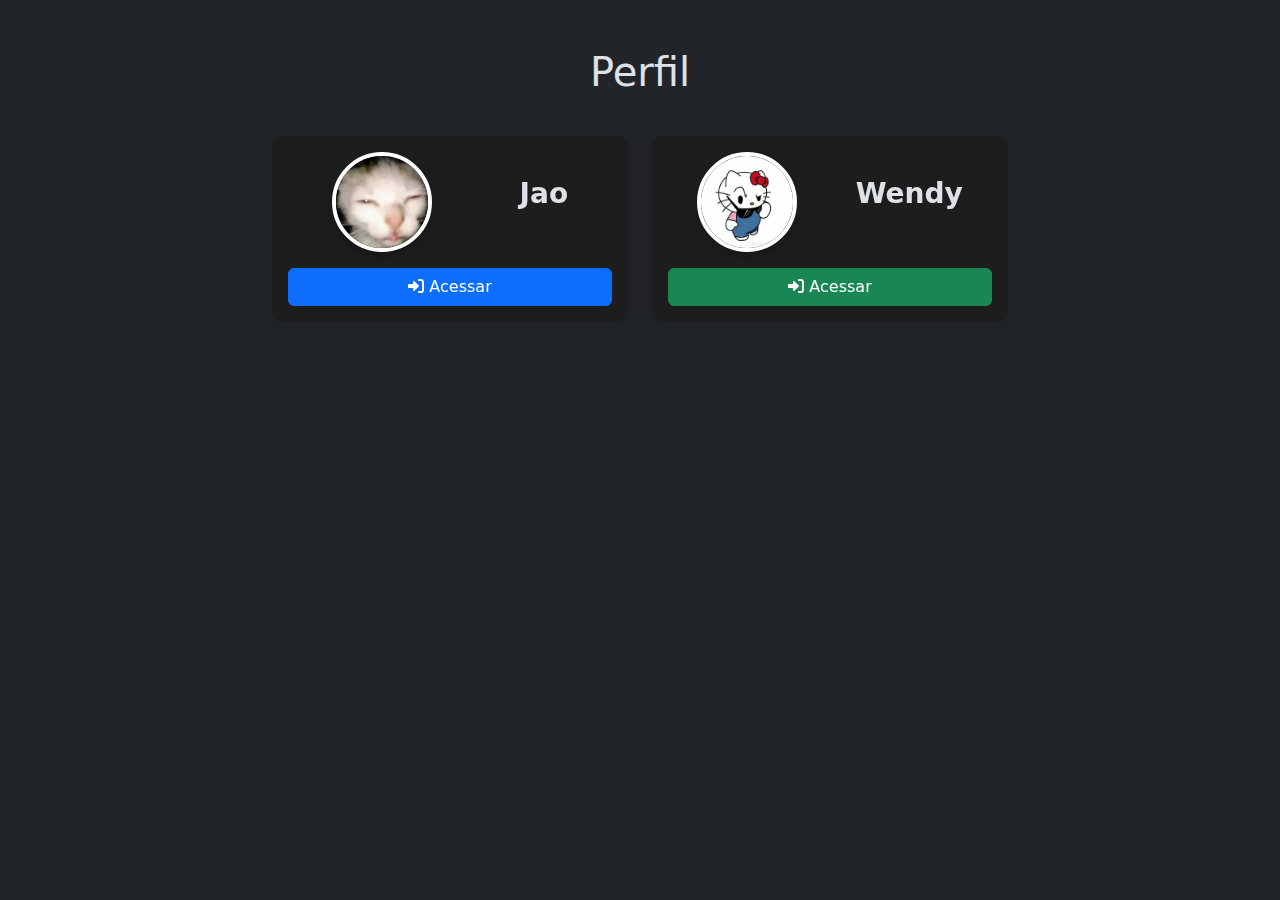
==== index.html @ 337317b9 "Add files via upload" ====
<!DOCTYPE html>
<html lang="pt-br" data-bs-theme="dark">

<head>
    <meta charset="UTF-8">
    <meta name="viewport" content="width=device-width, initial-scale=1.0">
    <!-- Estilo -->
    <link rel="stylesheet" href="assets/css/styles.css">
    <!-- Cdn -->
    <link rel="stylesheet" href="src/css/index.css">
    <script src="src/js/index.js"></script>
    <script src="src/js/pageLoad.js"></script>
    <title> Jao </title>
</head>

<body class="container text-center mt-5">
    <h1 class="animate__animated animate__fadeInDown mb-4 pb-3">Perfil</h1>

    <div class="row justify-content-center">
        <!-- 📌 Cartão do Alemão -->
        <div class="col-12 col-md-4 mb-4" data-aos="zoom-in">
            <div class="perfil-card p-3">
                <div class="text-center d-flex justify-content-around align-items-center">
                    <img src="assets/img/jao.jpg" alt="meu perfil"
                        class="perfil-img rounded-circle animate__animated animate__fadeInLeft">
                    <p class="fw-bold fs-3">Jao</p>
                </div>
                <button class="btn btn-primary w-100 mt-3" onclick="document.location.href = 'alemao.html'">
                    <i class="fa fa-sign-in-alt"></i> Acessar
                </button>
            </div>
        </div>

        <!-- 📌 Cartão da Wendy -->
        <div class="col-12 col-md-4 mb-4" data-aos="zoom-in">
            <div class="perfil-card p-3">
                <div class="text-center d-flex justify-content-around align-items-center">
                    <img src="assets/img/wendy.png" alt="perfil da wendy"
                        class="perfil-img rounded-circle animate__animated animate__fadeInLeft">
                    <p class="fw-bold fs-3">Wendy</p>
                </div>
                <button class="btn btn-success w-100 mt-3" onclick="document.location.href = 'wendy.html'">
                    <i class="fa fa-sign-in-alt"></i> Acessar
                </button>
            </div>
        </div>
    </div>


    <script src="assets/js/navbar.js"></script>
</body>

</html>
---- assets/css/styles.css ----
/* 🖥️ Para telas grandes: Largura 15% */
@media (min-width: 768px) {
    #lateral-container {
        display: block;
    }
    #navbutton-container {
        display: none;
    }
    #lateral-container-wendy {
        display: block;
    }
    #navbutton-container-wendy {
        display: none;
    }
}

/* 📱 Para celular: Ocupa toda a lateral quando aberto */
@media (max-width: 767px) {
    #lateral-container {
        display: none;
    }
    #navbutton-container {
        display: block;
    }
    #lateral-container-wendy {
        display: none;
    }
    #navbutton-container-wendy {
        display: block;
    }
}
.perfil-img {
    width: 100px;
    height: 100px;
    object-fit: cover;
    border: 4px solid #fff;
    box-shadow: 0px 5px 10px rgba(0, 0, 0, 0.2);
}

/* 💳 Estilização dos cartões */
.perfil-card {
    background: #1d1d1d;
    border-radius: 10px;
    padding: 20px;
    box-shadow: 0px 5px 15px rgba(0, 0, 0, 0.1);
    transition: transform 0.3s, box-shadow 0.3s;
}

.perfil-card:hover {
    transform: scale(1.05);
    box-shadow: 0px 8px 20px rgba(0, 0, 0, 0.2);
}
---- src/css/index.css ----
/* 📌 Bootstrap - Framework CSS responsivo */
@import url('https://cdnjs.cloudflare.com/ajax/libs/bootstrap/5.3.2/css/bootstrap.min.css');

/* 🎯 Animate.css - Animações CSS prontas */
@import url('https://cdnjs.cloudflare.com/ajax/libs/animate.css/4.1.1/animate.min.css');

/* 🚀 AOS (Animate On Scroll) - Animações ao rolar a página */
@import url('https://unpkg.com/aos@next/dist/aos.css');

/* 🔥 Font Awesome - Ícones personalizáveis */
@import url('https://cdnjs.cloudflare.com/ajax/libs/font-awesome/6.0.0/css/all.min.css');

/* 🖋️ Google Fonts (Roboto) - Fonte estilizada */
@import url('https://fonts.googleapis.com/css?family=Roboto:300,400,500,700&display=swap');


/* 🎡 Swiper - Biblioteca de carrosséis e sliders */
@import url('https://cdn.jsdelivr.net/npm/swiper@11/swiper-bundle.min.css');
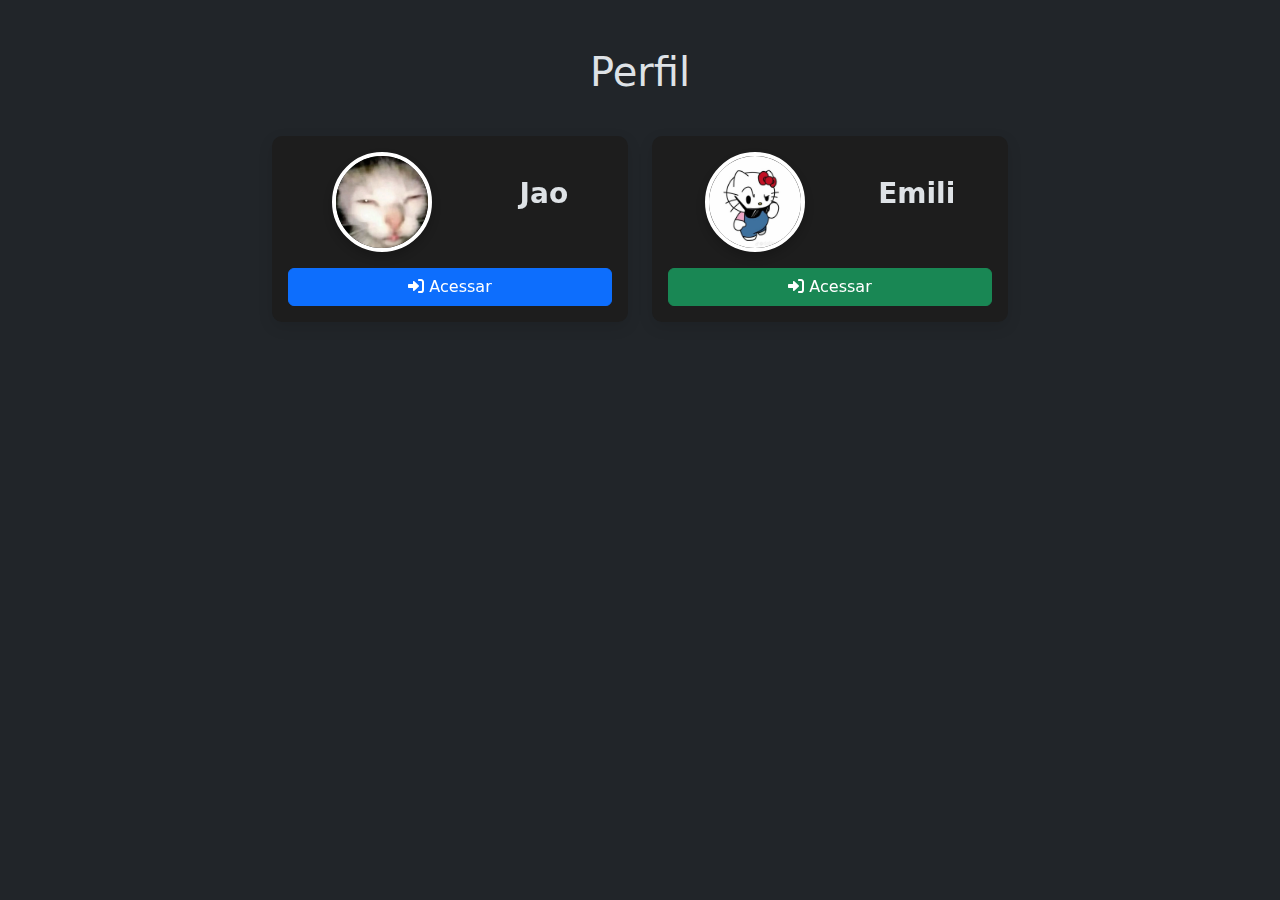
==== commit fd654c05: "Add files via upload" ====
--- a/index.html
+++ b/index.html
@@ -37,7 +37,7 @@
                 <div class="text-center d-flex justify-content-around align-items-center">
                     <img src="assets/img/wendy.png" alt="perfil da wendy"
                         class="perfil-img rounded-circle animate__animated animate__fadeInLeft">
-                    <p class="fw-bold fs-3">Wendy</p>
+                    <p class="fw-bold fs-3">Emili</p>
                 </div>
                 <button class="btn btn-success w-100 mt-3" onclick="document.location.href = 'wendy.html'">
                     <i class="fa fa-sign-in-alt"></i> Acessar
--- a/assets/css/styles.css
+++ b/assets/css/styles.css
@@ -50,4 +50,20 @@
 .perfil-card:hover {
     transform: scale(1.05);
     box-shadow: 0px 8px 20px rgba(0, 0, 0, 0.2);
+}
+.oculto {
+    display: none;
+}
+
+.fade-in {
+    animation: fadeIn 0.5s ease-in-out forwards;
+}
+
+@keyframes fadeIn {
+    from {
+        opacity: 0;
+    }
+    to {
+        opacity: 1;
+    }
 }